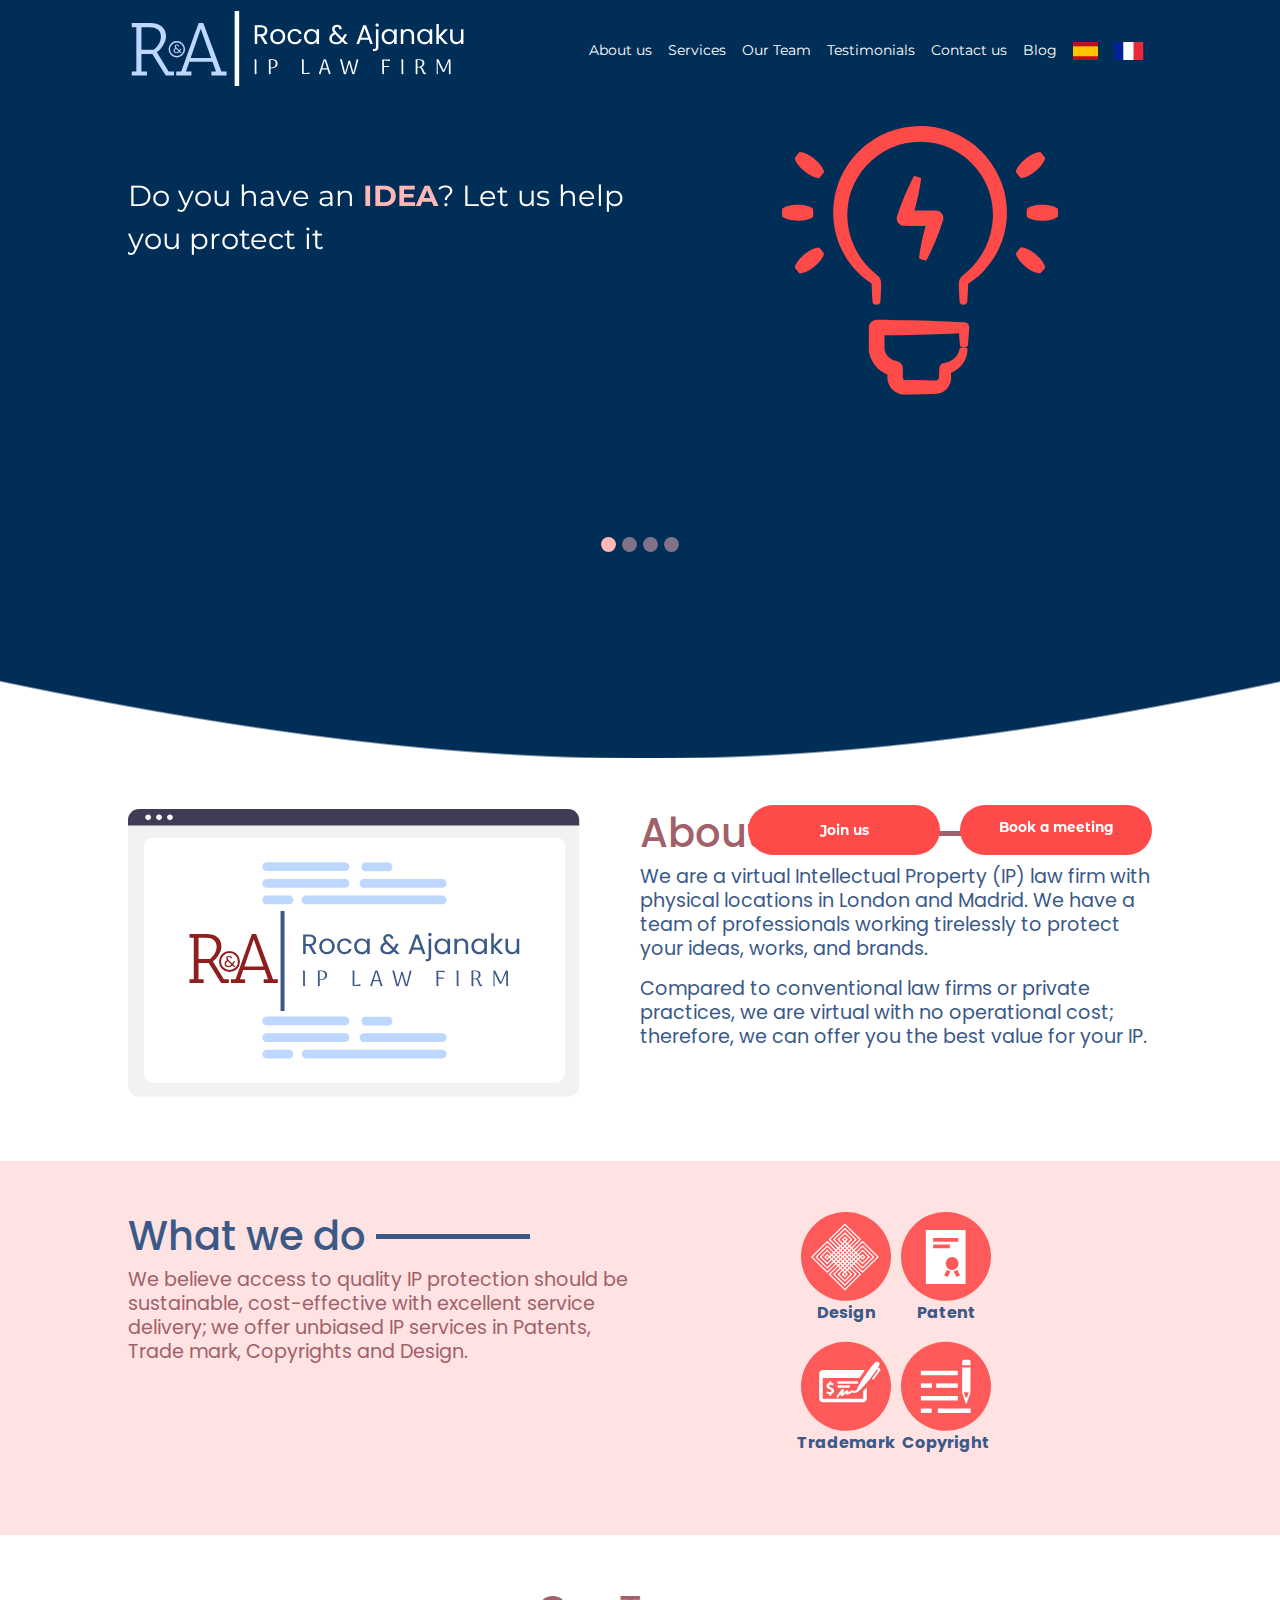
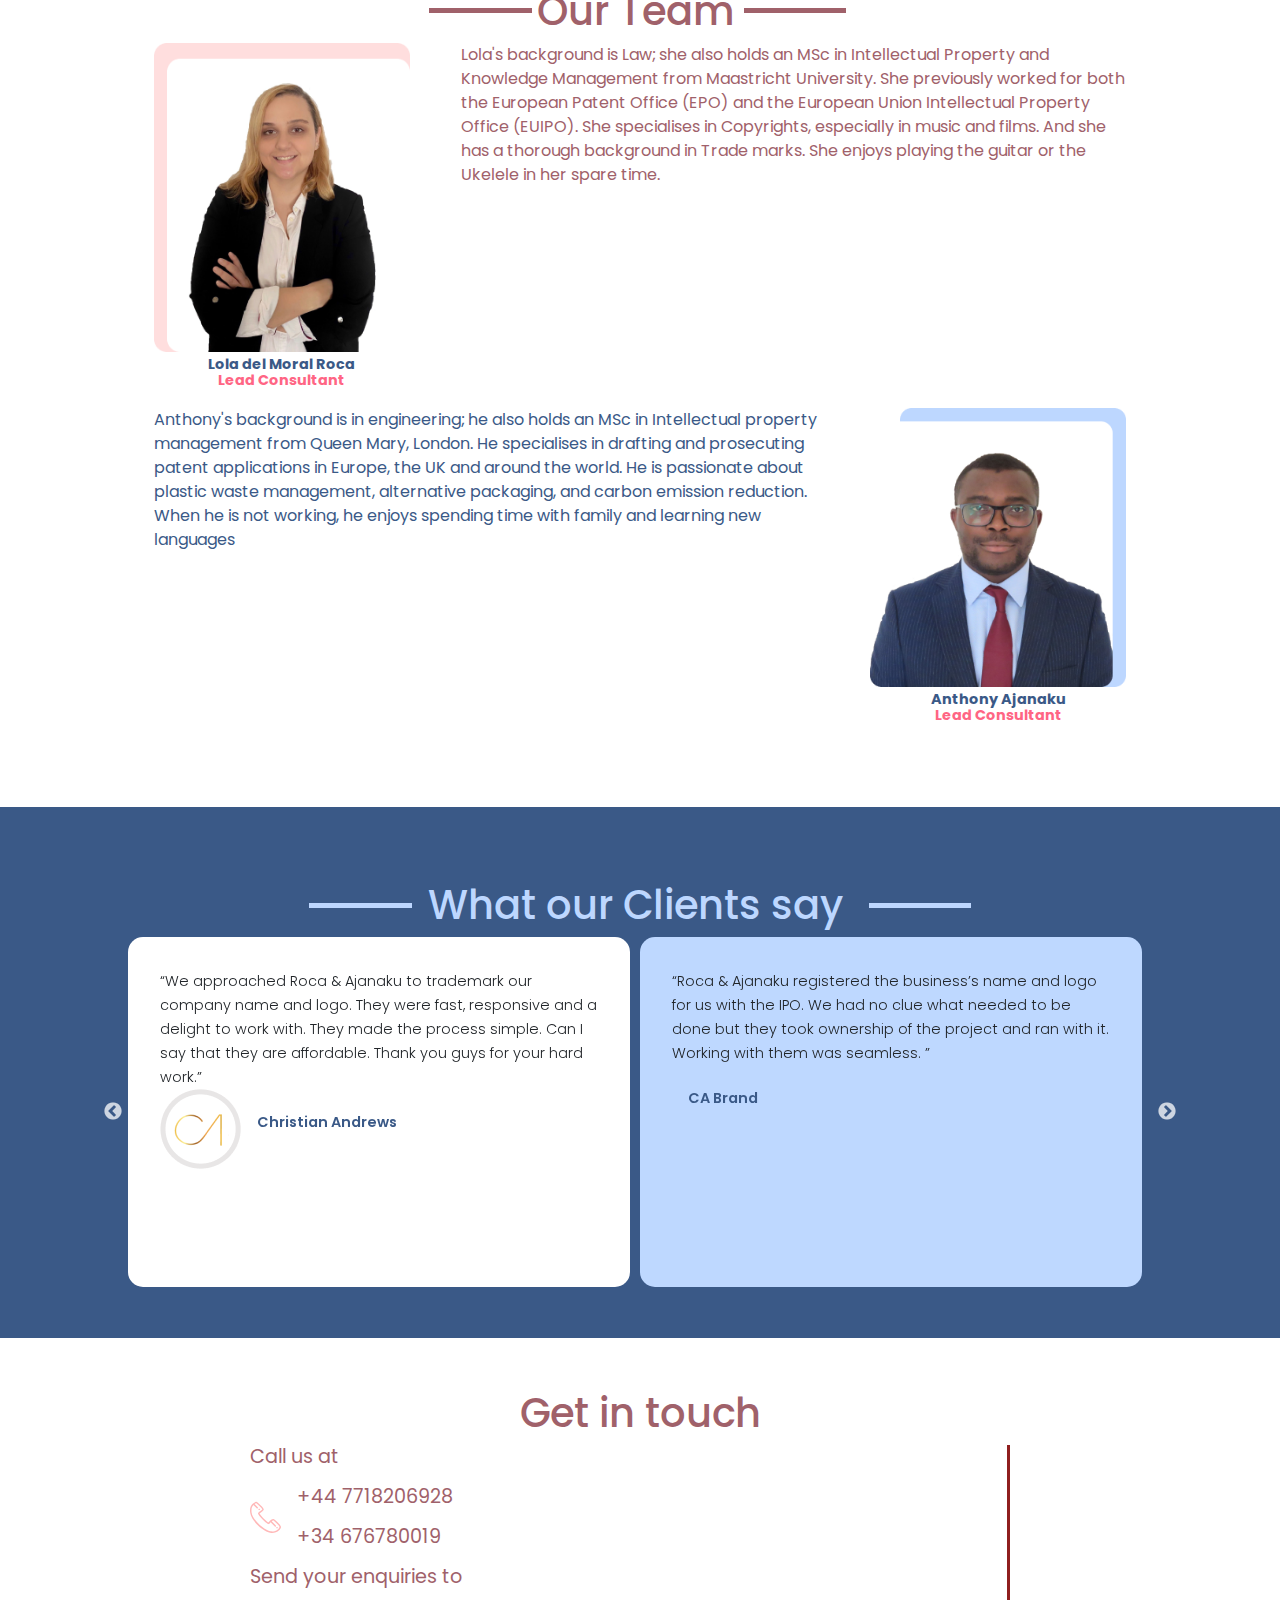
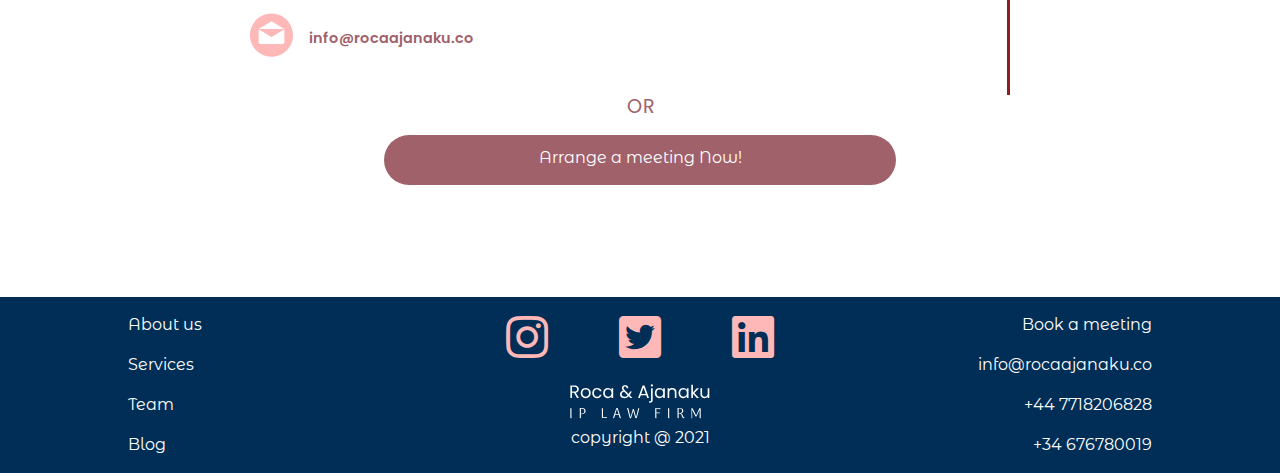
==== index.html @ 81d2f21d "mail buggs" ====
<!DOCTYPE html>
<html lang="en">
    <head>
        <meta charset="UTF-8">    
        <meta name="viewport" content="width=device-width, initial-scale=1.0">
        <meta name="theme-color" content="#000000" />
        <meta
        name="description"
        content="We are a virtual Intellectual Property (IP) law firm. We believe access to quality IP protection should be sustainable, cost-effective with excellent service delivery; we offer unbiased IP services in Patents, Trade mark, Copyrights and Design."
        />
        <!-- CSS FILES -->
        <link rel="stylesheet" href="bootstrap-4.5.2/css/bootstrap.css"/>
        <link rel="stylesheet" href="css/roca.css"/>   
        <link rel="shortcut icon" href="img/favicon.png" />
        <!-- SLICK SLIDER CSS -->
        <link rel="stylesheet" type="text/css" href="slick/slick.css"/>
        <link rel="stylesheet" type="text/css" href="slick/slick-theme.css"/>
        
        <!-- FONTAWESOME 6  -->
        <link rel="stylesheet" href="fontawesome-free-5.15.2-web/css/all.css"/>
        <!-- GOOGLE FONTS -->
        <link rel="preconnect" href="https://fonts.gstatic.com">
        <link href="https://fonts.googleapis.com/css2?family=Montserrat&display=swap" rel="stylesheet">
        <link href="https://fonts.googleapis.com/css2?family=Montserrat+Alternates:wght@300&display=swap" rel="stylesheet">
        <link href="https://fonts.googleapis.com/css2?family=Poppins&display=swap" rel="stylesheet">

        <!-- JS FILES -->
        <script src="js/jquery-3.1.1.js"></script>
        <script src="bootstrap-4.5.2/js/bootstrap.min.js"></script>
        <script type="text/javascript" src="js/roca.js"></script>
        <!-- SLICK SLIDER JS -->
        <script type="text/javascript" src="slick/slick.min.js"></script>
        <title>Roca & Ajanaku: IP Law firm</title>
    </head>
    <body>  
        <!-- main body     -->
        <!-- navbar -->
        <section>
            <nav class="navbar navbar-expand-lg navbar-light bg-roca">
                <a class="navbar-brand" href="#"><img src="./img/logo.svg" class="img-nav"/></a>
                
                <img class="navbar-toggler" src="./img/hamburger.png" data-toggle="collapse" data-target="#navbarNav" aria-controls="navbarNav" aria-expanded="false" aria-label="Toggle navigation"/>
                <div class="lang-mobile">
                    <a  href="index_espanyol.html"><img src="./img/spain.png" class="img-nav-mobile"/></a>
                    <a href="index_espanyol.html"><img src="./img/france.png" class="img-nav-mobile"/></a>
                </div>
                <div class="collapse navbar-collapse" id="navbarNav">
                  <ul class="navbar-nav">
                    <li class="nav-item active">
                      <a class="nav-link nav-color" href="#about-us">About us <span class="sr-only">(current)</span></a>
                    </li>
                    <li class="nav-item">
                      <a class="nav-link nav-color" href="#services">Services</a>
                    </li>
                    <li class="nav-item">
                      <a class="nav-link nav-color" href="#team">Our Team</a>
                    </li>
                    <li class="nav-item">
                        <a class="nav-link nav-color" href="#testimonials">Testimonials</a>
                    </li>
                    <li class="nav-item">
                        <a class="nav-link nav-color" href="#contact-us">Contact us</a>
                    </li>
                    <li class="nav-item">
                        <a class="nav-link nav-color" target="_blank" href="https://medium.com/@roca.ajanaku">Blog</a>
                    </li>
                    <li class="nav-item">
                        <div class="lang">
                            <a class="nav-link nav-color" href="index_espanyol.html"><img src="./img/spain.png"/></a>
                            <a class="nav-link nav-color" href="index_french.html"><img src="./img/france.png"/></a>
                        </div>
                    </li>
                  </ul>
                </div>
            </nav>
        </section>
        <!-- navbar ends -->
        <!-- carousal -->
        <section id="demo" class="carousel slide" data-ride="carousel">
            <div class="carousel-inner">
                <div class="carousel-item active">
                    <div class="mobile">
                        <div class="demo-img col-sm-12 col-xs-12">
                            <img src="./img/idea2.svg" alt="ideas-logo" class="img-fluid" >
                        </div>
                        <div class="demo-words col-sm-12 col-xs-12">
                            <p class="text-top pt-2">Do you have an <span style="color: #FFB8B8; font-weight: bolder;"> IDEA</span>? Let us help you protect it</p>
                        </div>
                    </div>
                    <div class="demo-inner">
                        <div class="demo-words">
                            <p class="text-top pt-5">Do you have an <span style="color: #FFB8B8; font-weight: bolder;"> IDEA</span>? Let us help you protect it</p>
                        </div>
                        <div class="demo-img ">
                            <img src="./img/idea2.svg" alt="ideas-logo" class="img-fluid pl-5" >
                        </div>
                    </div>
                </div>
                <div class="carousel-item">
                    <div class="mobile">
                        <div class="demo-img col-sm-12 col-xs-12">
                            <img src="./img/patents.svg" alt="patents-logo" class="img-fluid" >
                        </div>
                        <div class="demo-words col-sm-12 col-xs-12">
                            <p class="text-top">Do you want to protect your invention? Or do you want to check if your invention is <span style="color: #FFB8B8; font-weight: bolder;"> PATENTABLE</span> We can support you</p>
                        </div>
                    </div>
                    <div class="demo-inner desktop">
                        <div class="demo-words">
                            <p class="text-top pt-5">Do you want to protect your invention? Or do you want to check if your invention is  <span style="color: #FFB8B8; font-weight: bolder;"> PATENTABLE</span> We can support you</p>
                        </div>
                        <div class="demo-img ">
                            <img src="./img/patents.svg" alt="patents-logo" class="img-fluid" >
                        </div>
                    </div>
                </div>
                <div class="carousel-item">
                    <div class="mobile">
                        <div class="demo-img col-sm-12 col-xs-12">
                            <img src="./img/trademarks.svg" alt="trademarks-logo" class="img-fluid" >
                        </div>
                        <div class="demo-words col-sm-12 col-xs-12">
                            <p class="text-top ">Have you just created your business? Protect your <span style="color: #FFB8B8; font-weight: bolder;"> TRADEMARK</span> by registering it</p>
                        </div>
                    </div>
                    <div class="demo-inner desktop">
                       
                        <div class="demo-words">
                            <p class="text-top pt-5">Have you just created your business? Protect your <span style="color: #FFB8B8; font-weight: bolder;"> TRADEMARK</span> by registering it</p>
                        </div>
                        <div class="demo-img ">
                            <img src="./img/trademarks.svg" alt="trademarks-logo" class="img-fluid" >
                        </div>
                    </div>
                </div>
                <div class="carousel-item">
                    <div class="mobile">
                        <div class="demo-img col-sm-12 col-xs-12">
                            <img src="./img/designs.svg" alt="design-logo" class="img-fluid">
                        </div>
                        <div class="demo-words col-sm-12 col-xs-12">
                            <p class="text-top ">Are you involved in creating designs? As a creative, we can help protect your <span style="color: #FFB8B8; font-weight: bolder;"> DESIGNS</span> </p>
                        </div>
                    </div>
                    <div class="demo-inner desktop">
                        <div class="demo-words">
                            <p class="text-top pt-5">Are you involved in creating designs? As a creative, we can help protect your <span style="color: #FFB8B8; font-weight: bolder;"> DESIGNS</span></p>
                        </div>
                        <div class="demo-img ">
                            <img src="./img/designs.svg" alt="design-logo" class="img-fluid">
                        </div>
                    </div>
                </div>
            </div>

            <!-- Indicators -->
            <ul class="carousel-indicators">
              <li data-target="#demo" data-slide-to="0" class="active"></li>
              <li data-target="#demo" data-slide-to="1"></li>
              <li data-target="#demo" data-slide-to="2"></li>
              <li data-target="#demo" data-slide-to="3"></li>
            </ul>
        </section>
        <!-- meeting div -->
        <div id="fixed-bottom">
            <button type="button" class="btn call2action" id="join-us" data-toggle="modal" data-target="#joinUsModal">Join us</button>
            <a href="https://calendly.com/roca-ajanaku" target="_blank" class="btn call2action">Book a meeting</a>
        </div>
          <!-- carosal ends -->
          <!-- about us -->
          <section id="about-us">
            <div class="flexy">
                <div class="left">
                    <h3>About us </h3>
                    <img src="./img/about-us.svg" alt="about-logo" class="img-fluid img-bash">
                </div>
                <div class="right">
                    <h3>About us <div class="redy-line"></div></h3>
                    <p>We are a virtual Intellectual Property (IP) law firm with
                        physical locations in London and Madrid.  We have a team of professionals  working tirelessly to protect your ideas, works, and brands.</p>
                    <p>Compared to conventional law firms or private practices, we are virtual with no operational cost; therefore, we can offer you the best value for your IP.  </p>
                </div>
            </div>
          </section>
          <!-- about us ends -->
          <!-- what we do -->
          <section id="services">
            <div class="flexy"> 
                <div class="lefty">
                    <h3>What we do <div id="blue-line"></div></h3>
                    <p>We believe access to quality IP protection should be sustainable, cost-effective
                        with excellent service delivery; we offer unbiased IP services in Patents, Trade
                        mark, Copyrights and Design.</p>
                    
                </div>
                <div class="righty">
                    <div class="flex-container">
                        <div >
                            <img src="./img/design_small.svg" alt="we-do-logo" class="img-fluid img-service">
                            <p class="p-inner">Design</p>
                        </div>
                        <div>
                            <img src="./img/patents-small.svg" alt="we-do-logo" class="img-fluid img-service">
                            <p class="p-inner">Patent</p>
                        </div>
                        <div data-toggle="modal" data-target="#trademarkModal">
                            <img src="./img/trademarks-small.svg" alt="we-do-logo" class="img-fluid img-service">
                            <p class="p-inner">Trademark</p>
                        </div>  
                        <div data-toggle="modal" data-target="#copyrightModal">
                            <img src="./img/copyrights-small.svg" alt="we-do-logo" class="img-fluid img-service">
                            <p class="p-inner">Copyright</p>
                        </div> 
                    </div>
                </div>
            </div>
          </section>
         <!-- what we do ends -->
         <!-- team -->
         <section id="team">
             <!-- lola -->
             <h3><div class="red-line" class="mr-3"></div>Our Team <div class="red-line" class="ml-3"></div></h3>
            <div class="flexy">
                <div class="left-team-top">
                    <img src="./img/lola.png" alt="lola-logo" class="img-fluid desktop">
                    <img src="./img/lola_mobile.png" alt="lola-logo" class="img-fluid mobile">
                    <p class="name">Lola del Moral Roca</p>
                    <p class="post">Lead Consultant</p>
                </div>
                <div class="right-team-top">
                    <p>Lola's background is Law; she also holds an MSc in Intellectual Property and Knowledge Management from Maastricht University. She previously worked for both the European Patent Office (EPO) and the European Union Intellectual Property Office (EUIPO). She specialises in Copyrights,  especially in music and films. And she has a thorough background in Trade marks. She enjoys playing the guitar or the Ukelele in her spare time.</p>
                </div>
            </div>
            <!-- anthony -->
            <div class="flexy">
                <div class="left-team-bottom">
                    <img src="./img/anthony-mobile.png" alt="anthony-logo" class="img-fluid mobile">
                    <p class="name2 mobile2">Anthony Ajanaku</p>
                    <p class="post2 mobile2 ">Lead Consultant</p>
                    <p class="desktop">Anthony's background is in engineering; he also holds an MSc in Intellectual property management from Queen Mary, London. He specialises in drafting and prosecuting patent applications in Europe, the UK and around the world. He is passionate about plastic waste management, alternative packaging, and carbon emission reduction. When he is not working, he enjoys spending time with family and learning new languages</p>
                </div>
                <div class="right-team-bottom">
                    <img src="./img/anthony.png" alt="anthony-logo" class="img-fluid">            
                    <p class="name desktop2">Anthony Ajanaku</p>
                    <p class="post desktop2">Lead Consultant</p>
                    <p class="mobile">Anthony's background is in engineering; he also holds an MSc in Intellectual property management from Queen Mary, London. He specialises in drafting and prosecuting patent applications in Europe, the UK and around the world. He is passionate about plastic waste management, alternative packaging, and carbon emission reduction. When he is not working, he enjoys spending time with family and learning new languages</p>
                </div>
            </div>
          </section>
        <!-- team ends -->
        <!-- testimonials -->
        <section id="testimonials">
            <h3 class="mt-5"><div id="bluy-line" class="mr-3 bluy-line"></div>What our Clients say <div id="bluy-line" class="ml-3 bluy-line"></div></h3>
              <div class="your-class">
                <div>
                    <div class="col-sm-12 col-xs-12 white-card">
                        <q>We approached Roca & Ajanaku to trademark our company name and logo. They were fast, responsive and a delight to work with. They made the process simple. Can I say that they are affordable. Thank you guys for your hard work.</q>
                        <div class="justify">
                            <img src="./img/ca.png" alt="anthony-logo" class="img-testimony" > 
                            <p>Christian Andrews</p>
                        </div>
                    </div>
                </div>
                <div>
                    <div class="col-sm-12 col-xs-12 blue-card ">
                        <q>Roca & Ajanaku registered the business’s name and logo for us with the IPO. We had no clue what needed to be done but they took ownership of the project and ran with it. Working with them was seamless. </q>
                        <div class="justify">
                            <!-- <img src="./img/wastecoin.png" alt="anthony-logo" class="img-testimony" >  -->
                            <p>CA Brand</p>
                        </div>
                    </div>
                </div>
                <div>
                    <div class="col-sm-12 col-xs-12 blue-card ">
                        <q>Roca & Ajanaku were instrumental to the registration of our trademark and subsequent patenting of our technology. It was seamless and fast. Thank you </q>
                        <div class="justify">
                            <img src="./img/wastecoin.png" alt="anthony-logo" class="img-testimony" > 
                            <p>WasteCoin</p>
                        </div>
                    </div>
                </div>
                <div>
                    <div class="col-sm-12 col-xs-12 white-card">
                        <q>Roca & Ajanaku were absolutely fantastic - speedy, great at communication, always available to answer our questions and steer us. I would highly recommend them!</q>
                        <div class="justify">
                            <!-- <img src="./img/wp.png" alt="anthony-logo" class="img-testimony" >  -->
                            <p>Small Chops UK</p>
                        </div>
                    </div>
                </div>
                <div>
                    <div class="col-sm-12 col-xs-12 blue-card ">
                        <q>A big thanks to Roca & Ajanaku for their assistance during our trademark set up for “Win My Wedding”. 
                            Knowing nothing of what to do, this was new territory for us, the team gave us regular updates on the stage of our application, and provided further trademark assistance to us. Would certainly recommend Roca & Ajanaku</q>
                        <div class="justify">
                            <!-- <img src="./img/wmw.png" alt="anthony-logo" class="img-testimony" >  -->
                            <p>Remi & Tina Benson</p>
                        </div>
                    </div>
                </div>
                <div>
                    <div class="col-sm-12 col-xs-12 white-card ">
                        <q>FDA wanted to protect its precious name because of its uniqueness. Roca & Ajanaku helped to establish the best classes to protect and in what capacity. Their industry knowledge is second to non. Food Drive Africa are pleased to have found Roca & Ajanaku.</q>
                        <div class="justify">
                            <img src="./img/fda.png" alt="anthony-logo" class="img-testimony"> 
                            <p>Food Drive Africa</p>
                        </div>
                    </div>
                </div>
                <div>
                    <div class="col-sm-12 col-xs-12 white-card">
                        <q>Nos ayudaron con un problema que tuvimos con una marca que entraba en conflicto con la nuestra. Nos elaboraron un informe perfectamente pormenorizado con diversas vías para resolver esta situación. Son auténticos expertos en este campo, lo que provoca que te ofrezcan cientos de soluciones diferentes adaptadas a tus necesidades. </q>
                        <div class="justify">
                            <!-- <img src="./img/ca.png" alt="anthony-logo" class="img-testimony" >  -->
                            <p>Isidro DM, Yoofit</p>
                        </div>
                    </div>
                </div>
                <div>
                    <div class="col-sm-12 col-xs-12 blue-card ">
                        <q>Teníamos dudas sobre una idea que podía afectar a distintos derechos de autor. Tras mucho preguntar, me recomendaron trabajar con ellos y la verdad resolvieron nuestras dudas en un plazo de tiempo muy corto. Cuentan con procesos de gestión de trabajo muy avanzados lo que les permite dar un servicio rápido y completamente personalizado. La verdad, seguiremos trabajando con ellos.</q>
                        <div class="justify">
                            <!-- <img src="./img/wastecoin.png" alt="anthony-logo" class="img-testimony" >  -->
                            <p>Pablo L, MEEU</p>
                        </div>
                    </div>
                </div>
                <div>
                    <div class="col-sm-12 col-xs-12 white-card">
                        <q>He trabajado con Lola en varias ocasiones. Siempre ha sido un placer hacerlo. Hemos conseguido siempre muy buenos resultados. Tengo claro que en mis próximos casos relacionados con la Propiedad Intelectual volveré a recurrir a ellos.</q>
                        <div class="justify">
                            <!-- <img src="./img/wp.png" alt="anthony-logo" class="img-testimony" >  -->
                            <p>Isabel R, Abogada</p>
                        </div>
                    </div>
                </div>
                <div>
                    <div class="col-sm-12 col-xs-12 blue-card ">
                        <q>Grandes profesionales dispuestos a ayudarte en lo que necesites. Con su asesoramiento lograron resolver todas nuestras dudas. En todo momento hubo comunicación entre nosotros, un trato muy amable y correcto. Sin duda, recomiendo sus servicios a todo quien lo necesite. </q>
                        <div class="justify">
                            <!-- <img src="./img/wmw.png" alt="anthony-logo" class="img-testimony" >  -->
                            <p>Rina Graciela Cueva Cayetano</p>
                        </div>
                    </div>
                </div>
              </div>
        </section>
        <!-- testimonials ends -->
        <!-- contact us -->
        <section id="contact-us" class="mb-5">
            <h3>Get in touch </h3>
            <div class="flexy"> 
                <div class="lefty" >
                    <p>Call us at</p>
                    <div class="justify contact">
                        <img src="./img/phone.svg" alt="phone-logo"  class="img-fluid mb-3 mr-3" >
                        <div>
                            <p class="p-red">+44 7718206928 </p>
                            <p class="p-red">+34 676780019</p>
                        </div>
                    </div>
                    <p>Send your enquiries to </p>
                    <div class="justify contact">
                        <img src="./img/email.svg" alt="email-logo"  class="img-fluid">
                        <p class="p-red">info@rocaajanaku.co</p>
                    </div>
                </div>
                <div id="contact-line"></div>
                <div class="righty text-center" >
                    <p class="p-red">OR</p>
                    <a href="https://calendly.com/roca-ajanaku" target="_blank" class="btn call2meeting"><p id="book">Arrange a meeting Now!</p></a>
                </div>
            </div>

        </section>
        <!-- contact us -->
        <!-- footer -->
        <div class="footer-mobile">
            <div class="footer-one-mobile">
                <a href="#about-us"> <p class="mini">About us</p></a>
                <a href="#services"> <p class="mini">Services</p></a>
                <a href="#team"> <p class="mini">Team</p></a>
                <a href="https://medium.com/@roca.ajanaku" target="_blank"> <p class="mini">Blog</p></a>
             </div>

            <div class="social-media mb-3">
                <a target="_blank" href="https://www.instagram.com/p/CLsEEwuB7LT/?igshid=wxpd5hx1a7p0" class="mob-spacing"><i class="fab fa-instagram fa-3x"></i></a>
                <a target="_blank" href="https://twitter.com/RocaAjanaku" class="mob-spacing"><i class="fab fa-twitter-square fa-3x"></i></a>
                <a target="_blank" href="https://www.linkedin.com/company/roca-ajanaku"><i class="fab fa-linkedin fa-3x"></i></a>
            </div>
            <img src="img/logo-footer.svg" class="img-footer" />
            <p class="mini text-center">copyright @ 2021</p>
        </div>
        <section class="footer pt-3">
            <div id="footer-inner">
                <div class="footer-one-left">
                   <a href="#about-us"> <p class="mini">About us</p></a>
                   <a href="#services"> <p class="mini">Services</p></a>
                   <a href="#team"> <p class="mini">Team</p></a>
                   <a target="_blank" href="https://medium.com/@roca.ajanaku"> <p class="mini">Blog</p></a>
                </div>
                <div class="footer-one-center">
                    <div class="social-media mb-3">
                        <a target="_blank" href="https://www.instagram.com/p/CLsEEwuB7LT/?igshid=wxpd5hx1a7p0"><i class="fab fa-instagram fa-3x"></i></a>
                        <a target="_blank" href="https://twitter.com/RocaAjanaku"><i class="fab fa-twitter-square fa-3x"></i></a>
                        <a target="_blank" href="https://www.linkedin.com/company/roca-ajanaku"><i class="fab fa-linkedin fa-3x"></i></a>
                    </div>
                    <img src="img/logo-footer.svg" class="img-footer" />
                    <p class="mini text-center">copyright @ 2021</p>
                </div>
                <div class="footer-one">
                    <a target="_blank" href="https://calendly.com/roca-ajanaku"> <p class="mini">Book a meeting</p></a>
                    <p class="mini">info@rocaajanaku.co</p>
                    <p class="mini">+44 7718206828</p>
                    <p class="mini">+34 676780019</p>   
                </div>
            </div>
        </section>

<!-- Join Us Modal -->
<!-- Modal -->
<div class="modal fade" id="joinUsModal" tabindex="-1" aria-labelledby="exampleModalLabel" aria-hidden="true">
    <div class="modal-dialog">
      <div class="modal-content">
        <div class="modal-body">
            
          <div class="flexy">
              <div class="flexy-left">
                <img src="img/logo-modal.svg" class="img-fluid" />
                <p class="modal-p">We would be delighted to have you join us. Kindy fill the form and we shall get in touch</p>
                <img src="img/bg-modal.svg" class="img-fluid" />
              </div>
              <div class="flexy-right">
                <button type="button" class="close" data-dismiss="modal" aria-label="Close">
                    <span aria-hidden="true">&times;</span>
                  </button>
                  <h3 class="modal-h3" id="modal-h3">Join us</h3>
                  <img src="img/wait.png" class="img-fluid" />
                  <img src="img/email_image.svg" class="img-fluid" id="email-image"/>
                  <p class="modal-texty mt-2" id="modal-success">Hi there, you Resume has been delivered. We will get in touch with you as soon as possible. Thank you</p>
                  <p class="modal-texty mt-2" id="modal-error">Sorry, check if you did not miss any of fields on the form and try again!</p>
                  <Form id="fileinfo" enctype="multipart/form-data" method="post" name="fileinfo">
                      <input type="text" placeholder="Name" class="form-control mb-3" id="name"/>
                      <input type="text" placeholder="Email" class="form-control mb-3" id="email"/>
                      <input type="text" placeholder="Phone Number" class="form-control mb-3" id="phonenumber"/>
                      <input type="text" placeholder="Resume Link" class="form-control mb-3" id="resumelink"/>
                      <input type="submit" placeholder="Submit" class="form-control input-submit" id="send_submit"/>
                  </Form>
              </div>
          </div>
        </div>
      </div>
    </div>
  </div>
  <!-- TradeMark Modal -->
<!-- Modal -->
<div class="modal fade" id="trademarkModal" tabindex="-1" aria-labelledby="exampleModalLabel" aria-hidden="true">
    <div class="modal-dialog">
      <div class="modal-content">
        <button type="button" class="close modal-close" data-dismiss="modal" aria-label="Close">
            <span aria-hidden="true">&times;</span>
          </button>
        <div class="modal-body">
            
            <ul class="list-group">
                <li class="list-group-item">Registration in the EUIPO</li>
                <li class="list-group-item">Spanish and/or UK registration</li>
                <li class="list-group-item">National & International litigation</li>
                <li class="list-group-item">Legal Advice for new TM</li>
                <li class="list-group-item">TM defends</li>
                <li class="list-group-item">Opposition</li>
                <li class="list-group-item">Appeals</li>
                <li class="list-group-item">Cancellation</li>
                <li class="list-group-item">Geographical indication</li>
                <li class="list-group-item">Appellation of Origin and many more</li>
              </ul>
        </div>
      </div>
    </div>
  </div>
  <!-- CopyRights Modal -->
<!-- Modal -->
<div class="modal fade" id="copyrightModal" tabindex="-1" aria-labelledby="exampleModalLabel" aria-hidden="true">
    <div class="modal-dialog modal-dia">
      <div class="modal-content">
        <button type="button" class="close modal-close" data-dismiss="modal" aria-label="Close">
            <span aria-hidden="true">&times;</span>
          </button>
        <div class="modal-body">
            <ul class="list-group">
                <li class="list-group-item" >Registration of unpublished works</li>
                <li class="list-group-item">Advice on anti-plagiarism measures</li>
                <li class="list-group-item">Authors' representation</li>
                <li class="list-group-item">Management of licences and broadcasting rights</li>
                <li class="list-group-item">Protection of products derived from the protected work: translations, adaptations...</li>
                <li class="list-group-item">Drafting of contracts for the transfer of rights</li>
                <li class="list-group-item">Negotiating royalty payments</li>
                <li class="list-group-item">And many more</li>
              </ul>
        </div>
      </div>
    </div>
  </div>
    </body>
    <script>
        function myFunction(x) {
        if (x.matches) { // If media query matches
            $('.your-class').slick({
            infinite: true,
            slidesToShow: 1,
            slidesToScroll: 1,
            autoplay: true,
            autoplaySpeed: 5000,
        });
        } else {
            $('.your-class').slick({
            infinite: true,
            slidesToShow: 2,
            slidesToScroll: 2,
            autoplay: true,
            autoplaySpeed: 5000,
        });
        }
        }

        var x = window.matchMedia("(max-width: 800px)")
        myFunction(x) // Call listener function at run time
        x.addListener(myFunction) // Attach listener function on state change
        </script>
</html>
---- css/roca.css ----
body{
    margin:0;
}
.modal-body{
    background-color: #002E56;
    height:auto;
    padding:0;
}
.modal-dialog {
    max-width: 80%;
}
.flexy {
    display: flex;
    width:auto;
    flex-wrap:wrap;
    width:100%;
    justify-content: center;
}
.modal-h3{
    color:#E6E6E6;
    font-weight: bolder;
    font-family: 'Poppins';
}
#modal-error{
    color:#FF4A4A;
    font-family: "Poppins";
    display: none;
}
#modal-success{
    color:#fff;
    font-family: "Poppins";
    display: none;
}
#email-image{
    display: none;
}
.modal-p{
    text-align: center;
    color:#3A5987;
    font-size: 0.85rem;
    font-family: 'Poppins';
}
.flexy-left {
width: 50%;
/* height:200px; */
padding:5%;
background-color: #fff;
}
input {
    font-family: 'Poppins';
}
.custom-file-upload {
    border: 1px solid #ccc;
    display: inline-block;
    padding: 6px 12px;
    cursor: pointer;
}
input[type="file"] {
    color:#fff;
    font-size: 0.9rem;
}
.input-label{
    color:#fff;
    text-align: left;
    font-family: 'Poppins';
}
.input-submit{
    background-color: #FF4A4A;
    border:0;
    color:#fff;
    font-family: 'Poppins';
}
.flexy-right {
width: 50%;
text-align: center;
padding:5%;
height:200px;
}
#fixed-bottom{
    position: fixed;
    bottom: 5vh;
    right: 10%;
    justify-content: flex-end;
    width:100%;
    display: flex;
}
#wait_gif{
    border-radius: 50%;
    display: none;
}
.call2action{
     
    width: 15%;
    height: 50px;
    background: #FF4A4A;
    text-align: center;
    font-family: 'Montserrat Alternates';
    color:#ffffff!important;
    font-weight: 700;
    z-index: 4000;
    margin-left: 20px;
    border-radius: 25px;
    font-size: 0.85rem;
    line-height: 30px;
    
}
.bg-roca{
    background-color: #002e56!important;
    /* background-color: #BDD7FF50!important; */
    padding:0 10%;
    width: 100%;
}
.img-nav{
    width: 150%;
    height: auto;
}
.nav-link{
    font-size: 0.85rem!important;
}
#navbarNav{
    justify-content: flex-end!important;
    font-family: 'Montserrat';
}
.nav-color {
    color: #ffffff!important;
}
.footer {
    width: 100%;
    background-color: #002E56;
    color: white;
    padding-left: 10%;
    padding-right: 10%;
    position: absolute;
}
.footer-mobile {
    display: none;
}
#footer-inner{
    /* width:90%; */
    display: flex;
    justify-content: space-between;
}

.social-media{
    display: flex;
    justify-content: space-around;
}
.footer-one, .footer-one-left, .footer-one-center{
    width:33%;
}
.footer-one{
    text-align: right;
}
.footer-one-center{
    text-align: center;
}
.footer-one > a, .footer-one > p{
    font-family: 'Montserrat Alternates';
    color:#ffffff!important;
}
.lang{
    display: flex;
}
.lang-mobile{
    display: none;
}
.img-nav-mobile{
    display: flex;
}
.mini {
    font-family: 'Montserrat Alternates';
    color:#ffffff!important;
}
/* .carousel-inner img {
    width: 100%;
    height: 100%;
} */
#demo{
    background: url('../img/bg-carosal.png');
    height:658px;
    background-repeat: no-repeat;
    background-position: center;
    padding-left:10%;
    padding-top:2%;
    padding-right:10%;
    padding-bottom:15%;
}
.demo-words{
    width:50%;
}
.carousel-indicators {
    bottom: 20vh!important;
}
#book{
    width:70%;
    line-height: 2rem;
    font-family: 'Montserrat Alternates';
    color:#ffffff!important;
}
#calendar{
    width:20%;
}

.call2meeting{
    width: 100%;
    height: 50px;
    background: #A0616A;
    border-radius: 25px;
    justify-content: center;
    display: flex;
}
.call2action:hover{
    background: #BDD7FF;
}
.carousel-indicators > li{
    width: 15px!important;
    height: 15px!important;
    border-radius: 50%!important;
    background-color: #FFB8B8;
}
.carousel-indicators > li:active{
    background-color: #FF4A4A;
}
.demo-inner{
    display: flex;  
}
.carousel-inner{
    width:100%;
}
.demo-img{
    width: 50%;
    margin: auto;
    text-align: center;
    padding-bottom:2rem;
}
.text-top{
    font-size:1.8rem;
    color:#ffffff;
    font-family: 'Montserrat';
}
.text-main{
    font-size:4.5rem;
    color:#FFB8B8;
    font-family: 'Poppins';
    font-weight: bolder;
}
.mobile, .mobile2{
    display: none;
}

/* .carousel-item>.desktop{
    display: flex;
} */
.desktop2{
    display: block;
}
.flexy{
    display: flex;
    justify-content: space-around;
}
#about-us, #services, #team, #contact-us{
    padding:4% 10% 5% 10%;
}
#services{
    background-color: rgba(255, 74, 74, 0.16);
}
#testimonials{
    background-color: #3A5987;
    padding: 2% 10% 4% 10%;
}
.p-red{
    font-family: Poppins;
    font-size: 1.2rem;
    line-height: 1.5rem;
    color: #A0616A!important;
}
.right, .left, .lefty, .righty{
    width:50%;
}
.right-team-top, .left-team-bottom{
    width:65%;
}
.left-team-top, .right-team-bottom{
    width:25%;
}
.name{
    font-family: Poppins;
    font-weight: bold;
    font-size: 0.9rem;
    line-height: 1.5rem;
    text-align: center;
    color: #3A5987;
}
.post{
    font-family: Poppins;
    font-weight: bold;
    font-size: 0.9rem;
    line-height: 1.5rem;
    text-align: center;
    color: #FF6584;
    margin-top:-1.5rem;
}
.right-team-top > p{
    font-family: Poppins;
    font-size: 1rem;
    line-height: 1.5rem;
    color: #A0616A;
}
.left-team-bottom > p{
    font-family: Poppins;
    font-size: 1rem;
    line-height: 1.5rem;
    color: #3A5987;
}
.right > p{
    font-family: Poppins;
    font-size: 1.2rem;
    line-height: 1.5rem;
    color: #3A5987;
}
.right > h3{
    font-family: Poppins;
    font-size: 2.5rem;
    color: #A0616A;
}
#team > h3, #contact-us >h3{
    font-family: Poppins;
    font-size: 2.5rem;
    color: #A0616A;
    text-align: center;
}
.lefty > p{
    font-family: Poppins;
    font-size: 1.2rem;
    line-height: 1.5rem;
    color: #A0616A;
}
#testimonials >h3{
    font-family: Poppins;
    font-size: 2.5rem;
    color: #BDD7FF;
    text-align: center;
}
.lefty > h3{
    font-family: Poppins;
    font-size: 2.5rem;
    color: #3A5987;
}
.left > h3{
    display: none;
}
.redy-line{
    width: 30%;
    height: 5px;
    margin-right:0.3rem;
    display: inline-block;
    margin-bottom:0.7rem;
    background-color: #A0616A;
}
.red-line{
    width: 10%;
    height: 5px;
    margin-right:0.3rem;
    display: inline-block;
    margin-bottom:0.7rem;
    background-color: #A0616A;
}
#blue-line{
    width: 30%;
    height: 5px;
    display: inline-block;
    margin-bottom:0.7rem;
    background-color: #3A5987;
}
.bluy-line{
    width: 10%;
    height: 5px;
    display: inline-block;
    margin-bottom:0.7rem;
    background-color: #BDD7FF;
}
.img-service{
    display: block;
    margin-left: auto;
    margin-right: auto;
    width: 90%;
}
.fab{
    color: #FFB8B8; 
}
.img-testimony {
    max-width: 70%;
    height: auto;
}
.right-team-bottom >img{
    display: block;
}
.left-team-bottom >img{
    display: none;
}
#contact-line{
    width: 3px; 
    height: 250px; 
    background-color: #8F1F1F; 
    margin-right:20px;
}
.flex-container {
    display: flex;
    width:auto;
    flex-wrap:wrap;
    width:50%;
    margin-left: 25%;
    justify-content: center;
  }
  
  .flex-container > div {
    text-align: center;
  }
.p-inner{
    color: #3A5987;
    font-size: 1rem;
    font-family: 'Poppins';
    font-weight: bold;
}
.modal-close{
    text-align: right;
    margin-right: 10px;
}
.list-group-item{
    font-family: 'Poppins';
    /* font-weight: bold; */
    color: #3A5987;
}
@media only screen and (max-width: 800px) {
    .flexy-left {
        display: none;
    }
    .flexy-right {
        width: 100%;
    }
    .modal-content {
        height:70vh;
    }
    .modal-dialog {
        max-width: 100%;
    }
    .flex-container {
        display: flex;
        width:auto;
        width:70%;
        margin-left: 15%;
        justify-content: center;
      }
      
      .flex-container > div {
        text-align: center;
      }
    .p-inner{
        color: #3A5987;
        font-size: 1rem;
        font-family: 'Poppins';
        font-weight: bold;
    }
    .demo-words {
        width: 100%;
        text-align: center;
    }
    .right > h3{
        display: none;
    }
    .img-service{
        margin-left:0;
    }
    #blue-line{
        display: none;
    }
    .lefty > h3{
        font-size: 1.8rem;
        color: #3A5987;
        text-align: center;
    }
    .left > h3{
        font-family: Poppins;
        font-size: 30px;
        color: #A0616A;
        display: block;
        text-align: center;
    }
    
    #services{
        padding-bottom:4rem;
    }
    .carousel-indicators {
        bottom: 1vh!important;
    }
    #demo {
        height: 65vh;
    }
    .right > p, .lefty > p, .right-team-top > p, .left-team-bottom > p,.lefty > div > p{
        font-size: 16px;
        line-height: 24px;
        margin-top:0.7rem;
    }
   
    .right, .left, .righty, .lefty, .left-team-top, .right-team-top, .left-team-bottom, .right-team-bottom{
        width:100%;
    }
    .flexy{
        display: block;
        text-align:center;
    }
    #fixed-bottom{
        right: 0;
        bottom:0;
        justify-content: space-between;
        width:100%;
        display: flex;
        /* padding-right: 7%;
        padding-left: 7%; */
    }
    #join-us{
        display: none;
    }
    .call2action{
     
        width: 100%;
        height: 50px;
        background: #FF4A4A;
        text-align: center;
        font-family: 'Poppins';
        color:#ffffff!important;
        font-weight: 700;
        z-index: 4000;
        margin-left: 0;
        border-radius: 0;
        font-size: 0.85rem;
        line-height: 30px;
        
    }
    .call2meeting{
        width: 100%;
        height: 50px;
        background: #A0616A;
        border-radius: 25px;
        justify-content: center;
        display: flex;
    }
    .mtt{margin-top:4rem;}
    #book{
        width:70%;
        font-size: 0.75rem;
        line-height: 2rem;
        font-family: 'Poppins';
        color:#ffffff!important;
    }
    .demo-img {
        width: 20%;
        margin: auto;
        padding-bottom: 2rem;
    }
    .text-top{
        font-size:1rem;
        margin: 0;
    }
    .text-main{
        font-size:2.5rem;
        margin: 0;
    }
    .mobile, .mobile2{
        display: block;
        margin: auto;
    }
.demo-inner, .desktop2{
        display: none;
    }
    .img-nav{
        max-width: 80%;
        height: auto;
    }
    .navbar-brand{
        width:70%!important;
    }
    .img-nav-mobile{
        max-width: 80%;
        height: auto;
    }
    .lang{
        display: none;
    }
    .lang-mobile{
        width:100%;
        display: flex;
        justify-content: flex-end;
        margin-bottom:0.7rem;
    }
    .footer {
        display: none;
    }
    .footer-mobile {
        position: relative;
        left: 0;
        bottom: 0;
        display: block;
        width: 100%;
        background-color: #002E56;
        color: white;
        text-align: center;
        padding-top:2rem;
        padding-bottom: 2rem;
    }
    .social-media{
        display: block;
    }
    .mob-spacing{
        margin-right: 1rem;
    }
    .left-team-bottom > .name2{
        font-family: Poppins;
        font-weight: bold;
        font-size: 0.9rem;
    line-height: 1.5rem;
        text-align: center;
        color: #3A5987;
    }
    .left-team-bottom> .post2{
        font-family: Poppins;
        font-weight: bold;
        font-size: 0.9rem;
    line-height: 1.5rem;
        text-align: center;
        color: #FF6584;
        margin-top:-0.5rem;
    }
    .right-team-bottom >img, .left-team-bottom >.desktop,.right-team-bottom > .desktop2, .left-team-top > .desktop{
        display: none;
    }
    .left-team-bottom >img{
        display: block;
    }
    .right-team-bottom >.mobile{
        color: #3A5987;
        font-size: 16px;
        line-height: 24px;
        margin-top:0.7rem;
        font-family: 'Poppins';
    }
    .red-line, .redy-line{
        display: none;
    }
    .bluy-line{
        display: none;
    }
    #testimonials >h3{
        font-family: Poppins;
        font-size: 1.6rem;
    }
    /* #team > h3{
        font-family: Poppins;
        font-size: 30px;
        color: #A0616A;
    } */
    #team > h3, #contact-us > h3{
        font-family: Poppins;
        font-size: 1.8rem;
        color: #A0616A;
    }
}



/* testimonial slide css */

.your-class > div{
    width: 100%;
}
.blue-card{
    width: 98%;
    border-radius: 15px;
    background: #BED8FF;
    padding: 2rem;
    height:350px;
    /* overflow-y: auto; */

}
.white-card{
    width: 98%;
    border-radius: 15px;
    background: #ffffFF;
    padding: 2rem;
    height:350px;
    /* overflow-y: auto; */

}
.justify >p{
    font-family: Poppins;
    font-style: normal;
    font-weight: 600;
    font-size: 0.9rem;
    line-height: 1.2rem;
    color: #3A5987;
    margin-top:1.5rem;
    margin-left:1rem;
}
q{
    font-family:'Poppins';
    font-weight: 300;
    font-size: 0.9rem;
    line-height: 1.2rem;
}
.justify{
    display: flex;
    justify-content: flex-start;
}

.mySlides {display: none;}
img {vertical-align: middle;}

/* Slideshow container */
.slideshow-container {
  max-width: 1000px;
  position: relative;
  margin: auto;
}




/* The dots/bullets/indicators */
.dot {
  height: 15px;
  width: 15px;
  margin: 0 2px;
  background-color: transparent;
  border-radius: 50%;
  display: inline-block;
  transition: background-color 0.6s ease;
}

/* .active {
  background-color: #717171;
} */

/* Fading animation */
.fade {
  -webkit-animation-name: fade;
  -webkit-animation-duration: 9.5s;
  animation-name: fade;
  animation-duration: 9.5s;
}

@-webkit-keyframes fade {
  from {opacity: .4} 
  to {opacity: 1}
}

@keyframes fade {
  from {opacity: .4} 
  to {opacity: 1}
}

/* On smaller screens, decrease text size */
@media only screen and (max-width: 820px) {
    q{
        font-family:'Poppins';
        font-weight: 300;
        font-size: 14px;
        line-height: 20px;
    }
    
    .white-card{
        padding: 1rem;
        width:100%;
    }
    .blue-card{
        padding: 1rem;
        width:100%;
    
    }
    .justify{
        padding:10%;
    }
    .contact{
        padding:0;
    }
    .p-red{
        font-size: 16px;
        line-height: 24px;
        margin-top: 0.7rem;
    }
    #contact-line{
        display: none;
    }
    
    .footer-one {
        text-align: center;
    }
    .footer-one-mobile{
        text-align: center;
        width: 100%;
    }
}
/* @media only screen and (min-width: 420px)and (max-width: 800px) {
    #demo {
        height: 480px;
    }
    .img-fluid {
        max-width: 50%;
        height: auto;
    }
} */
@media only screen and (min-width: 801px)and (max-width: 1024px) {
    .img-nav {
        width: 100%;
        height: auto;
    }
    .navbar-expand-lg .navbar-nav .nav-link {
        padding-right: 0.5rem;
        padding-left: 0!important;
    }
    /* #demo {
        height: 70vh!important;
    } */
    .carousel-indicators {
        bottom: 0!important;
    }
    .right, .left, .lefty, .righty {
        width: 45%;
        
    }
    .img-bash {
        margin-top:7vh;
    }
    .text-main {
        font-size: 3rem;
    }
    .text-top {
        font-size: 1.6rem;
    }
    #book {
        font-size: 0.8rem;
    }
}
@media only screen and (min-width: 1025px)and (max-width: 1085px) {
    #demo {
        height: 70vh!important;
    }
    .carousel-indicators {
        bottom: 0!important;
    }
    .navbar-expand-lg .navbar-nav .nav-link {
        padding-right: 0.5rem;
        padding-left: 0!important;
    }
    .img-nav {
        width: 90%;
        height: auto;
    }
    .right, .left, .lefty, .righty {
        width: 45%;
    }
    .img-bash {
        margin-top:7vh;
    }
    .text-main {
        font-size: 3rem;
    }
    .text-top {
        font-size: 1.6rem;
    }
}
@media only screen and (max-width: 420px) {
    .demo-img {
        width: 100%;
        margin: auto;
        padding-bottom: 2rem;
    }
    #demo {
        height: 80vh;
        /* margin-top: -3vh; */
    }
    .text-top {
        font-size: 1rem;
        margin: 0;
        margin-top: -3vh;
    }
}
@media only screen and (min-width: 710px)and (max-width: 830px) {
    #demo {
        background: url(../img/bg-carosal.png);
        height: 350px;
        background-repeat: no-repeat;
        background-position: center;
        padding-left: 10%;
        padding-top: 2%;
        padding-right: 10%;
        padding-bottom: 15%;
    }
    .flex-container {
        display: flex;
        width: auto;
        flex-wrap: wrap;
        width: 70%;
        margin-left: 15%;
        justify-content: center;
    }
}
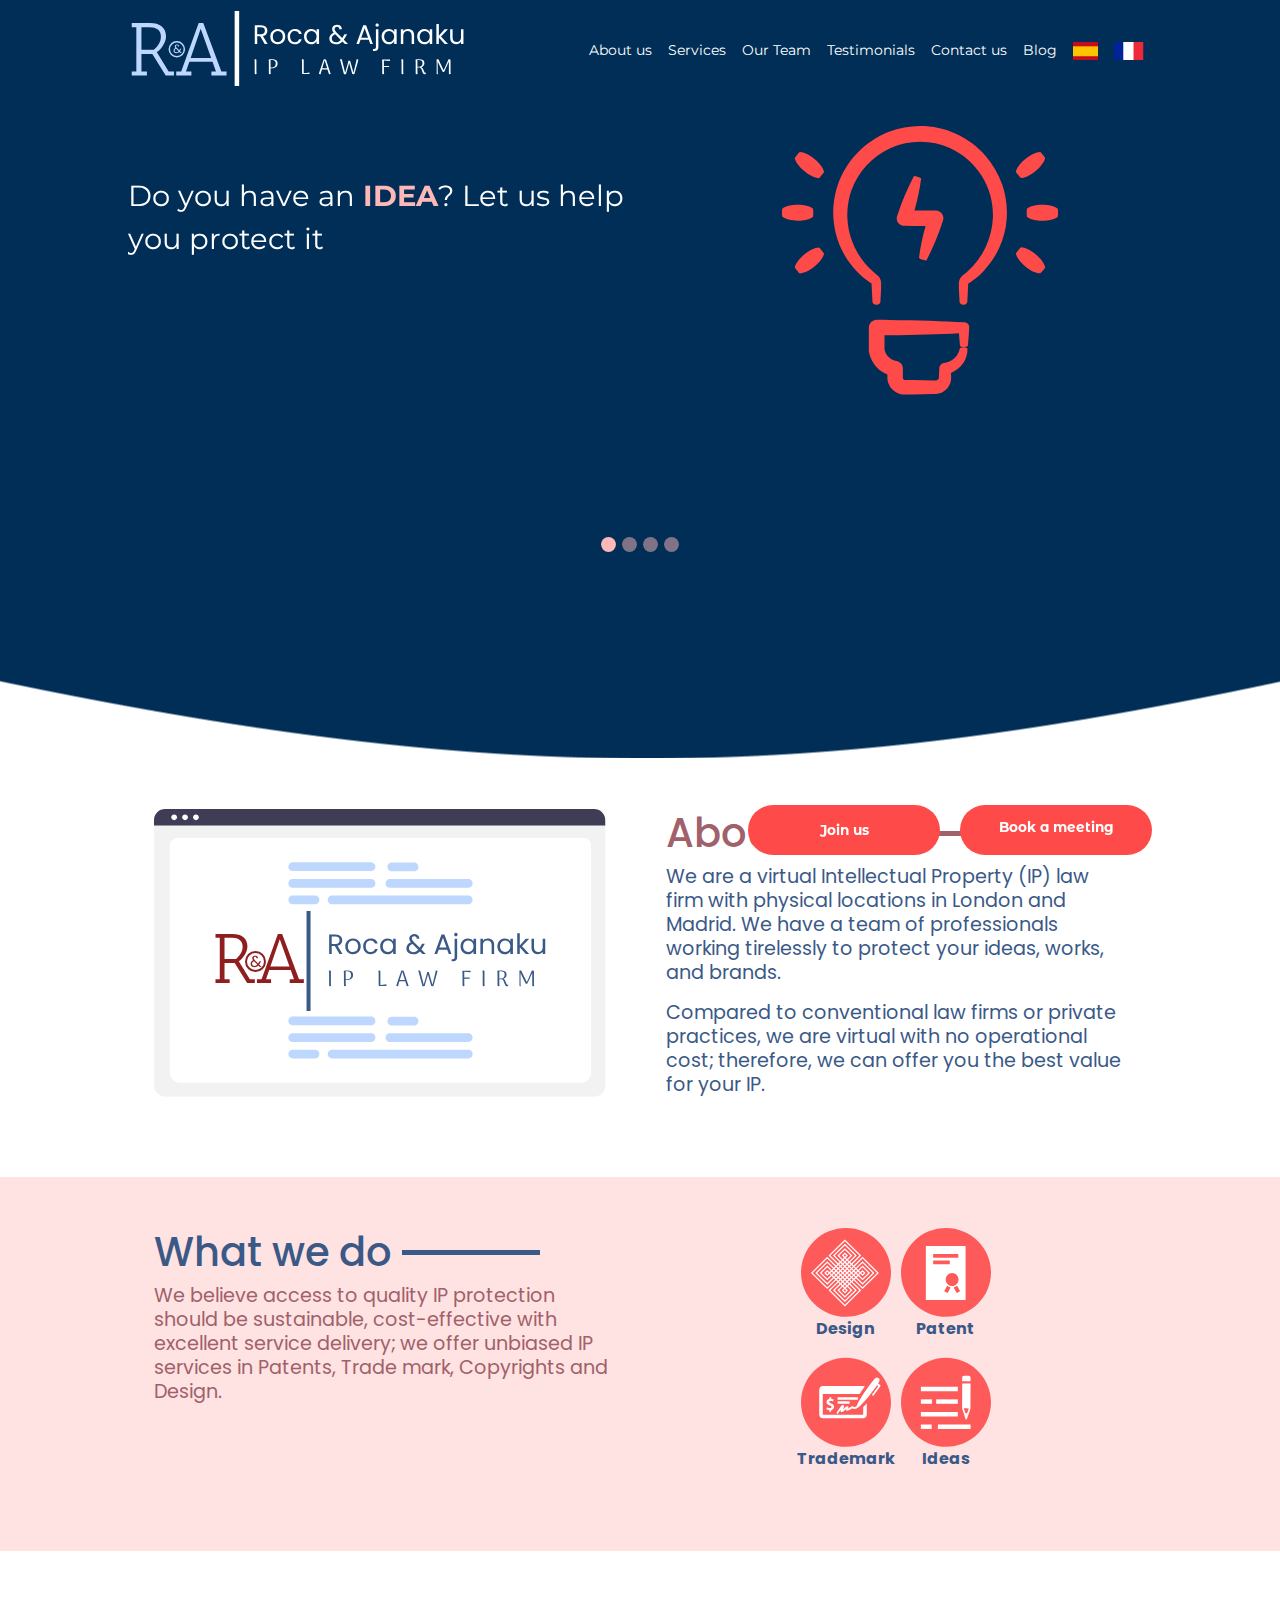
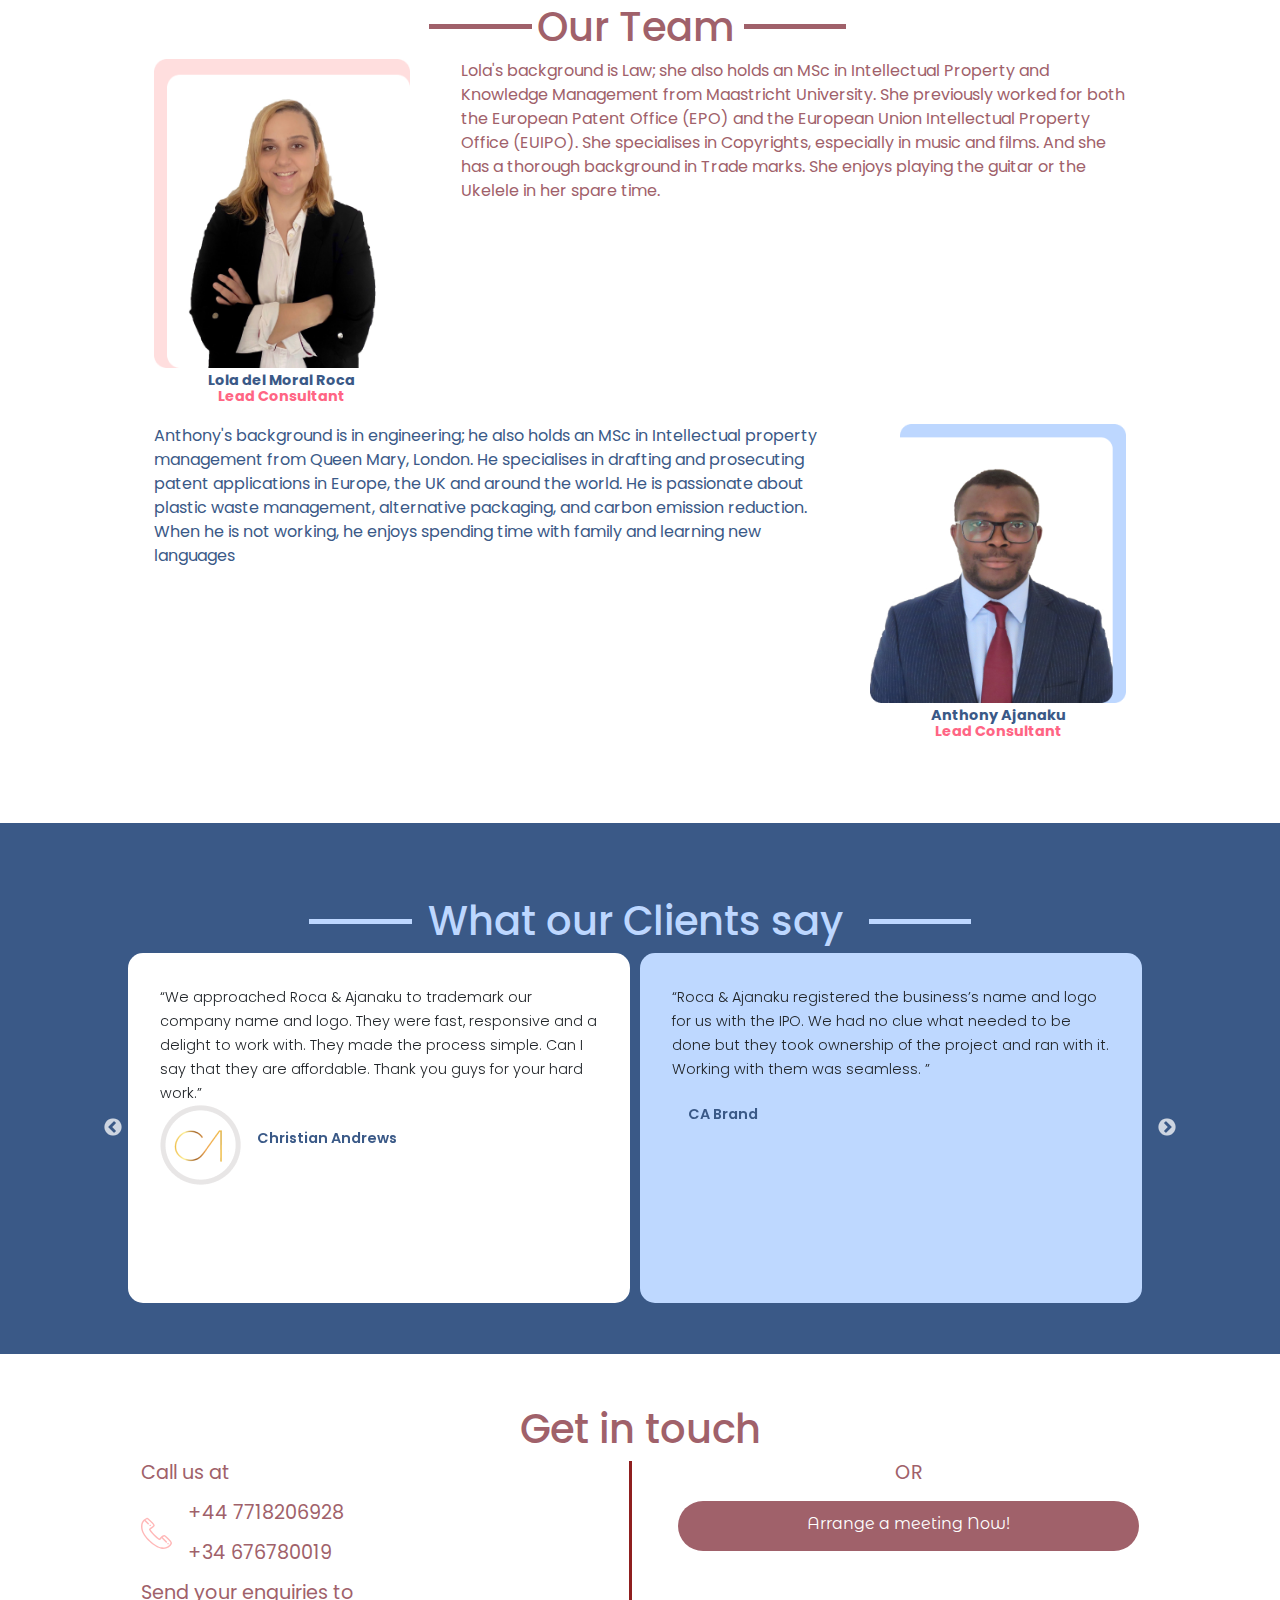
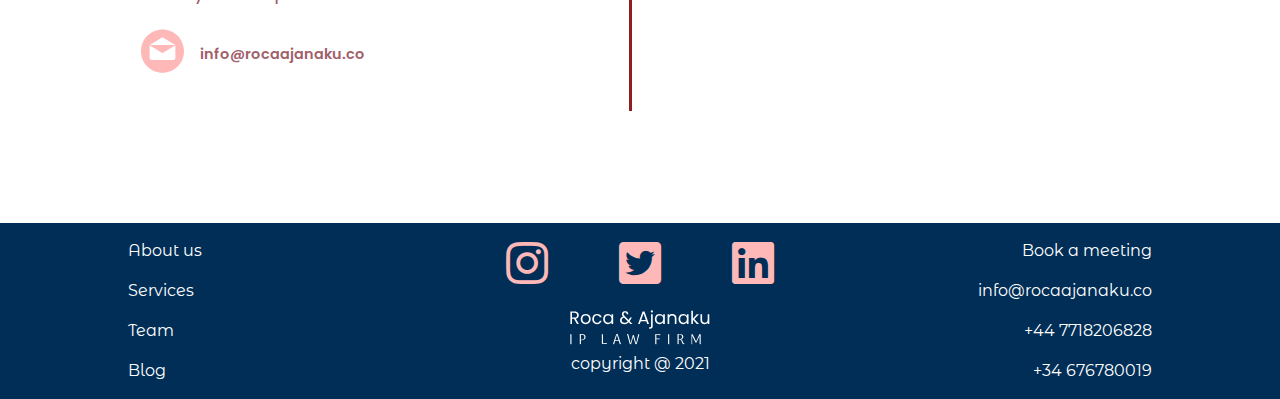
==== commit 616f135d: "final bugs fixed" ====
--- a/index.html
+++ b/index.html
@@ -209,7 +209,7 @@
                         </div>  
                         <div data-toggle="modal" data-target="#copyrightModal">
                             <img src="./img/copyrights-small.svg" alt="we-do-logo" class="img-fluid img-service">
-                            <p class="p-inner">Copyright</p>
+                            <p class="p-inner">Ideas</p>
                         </div> 
                     </div>
                 </div>
@@ -380,6 +380,7 @@
                 <a href="#about-us"> <p class="mini">About us</p></a>
                 <a href="#services"> <p class="mini">Services</p></a>
                 <a href="#team"> <p class="mini">Team</p></a>
+                <a data-toggle="modal" data-target="#joinUsModal"><p class="mini">Join Us</p></a>
                 <a href="https://medium.com/@roca.ajanaku" target="_blank"> <p class="mini">Blog</p></a>
              </div>
 
@@ -427,7 +428,7 @@
           <div class="flexy">
               <div class="flexy-left">
                 <img src="img/logo-modal.svg" class="img-fluid" />
-                <p class="modal-p">We would be delighted to have you join us. Kindy fill the form and we shall get in touch</p>
+                <p class="modal-p">We would be delighted to have you join us. Kindy  forward your CV/Resume to <b>info@rocaajanaku.co</b> <br>OR <br> fill the form and we shall get in touch</p>
                 <img src="img/bg-modal.svg" class="img-fluid" />
               </div>
               <div class="flexy-right">
@@ -435,7 +436,7 @@
                     <span aria-hidden="true">&times;</span>
                   </button>
                   <h3 class="modal-h3" id="modal-h3">Join us</h3>
-                  <img src="img/wait.png" class="img-fluid" />
+                  <img src="img/wait.png" class="img-fluid" id="wait_gif"/>
                   <img src="img/email_image.svg" class="img-fluid" id="email-image"/>
                   <p class="modal-texty mt-2" id="modal-success">Hi there, you Resume has been delivered. We will get in touch with you as soon as possible. Thank you</p>
                   <p class="modal-texty mt-2" id="modal-error">Sorry, check if you did not miss any of fields on the form and try again!</p>
--- a/css/roca.css
+++ b/css/roca.css
@@ -85,8 +85,8 @@
     display: flex;
 }
 #wait_gif{
-    border-radius: 50%;
     display: none;
+    margin:auto;
 }
 .call2action{
      
@@ -275,7 +275,7 @@
     color: #A0616A!important;
 }
 .right, .left, .lefty, .righty{
-    width:50%;
+    width:45%;
 }
 .right-team-top, .left-team-bottom{
     width:65%;
@@ -421,6 +421,11 @@
     font-size: 1rem;
     font-family: 'Poppins';
     font-weight: bold;
+}
+.img-service:hover{
+    background-color: #3A5987;
+    cursor: pointer;
+    border-radius: 50%;
 }
 .modal-close{
     text-align: right;
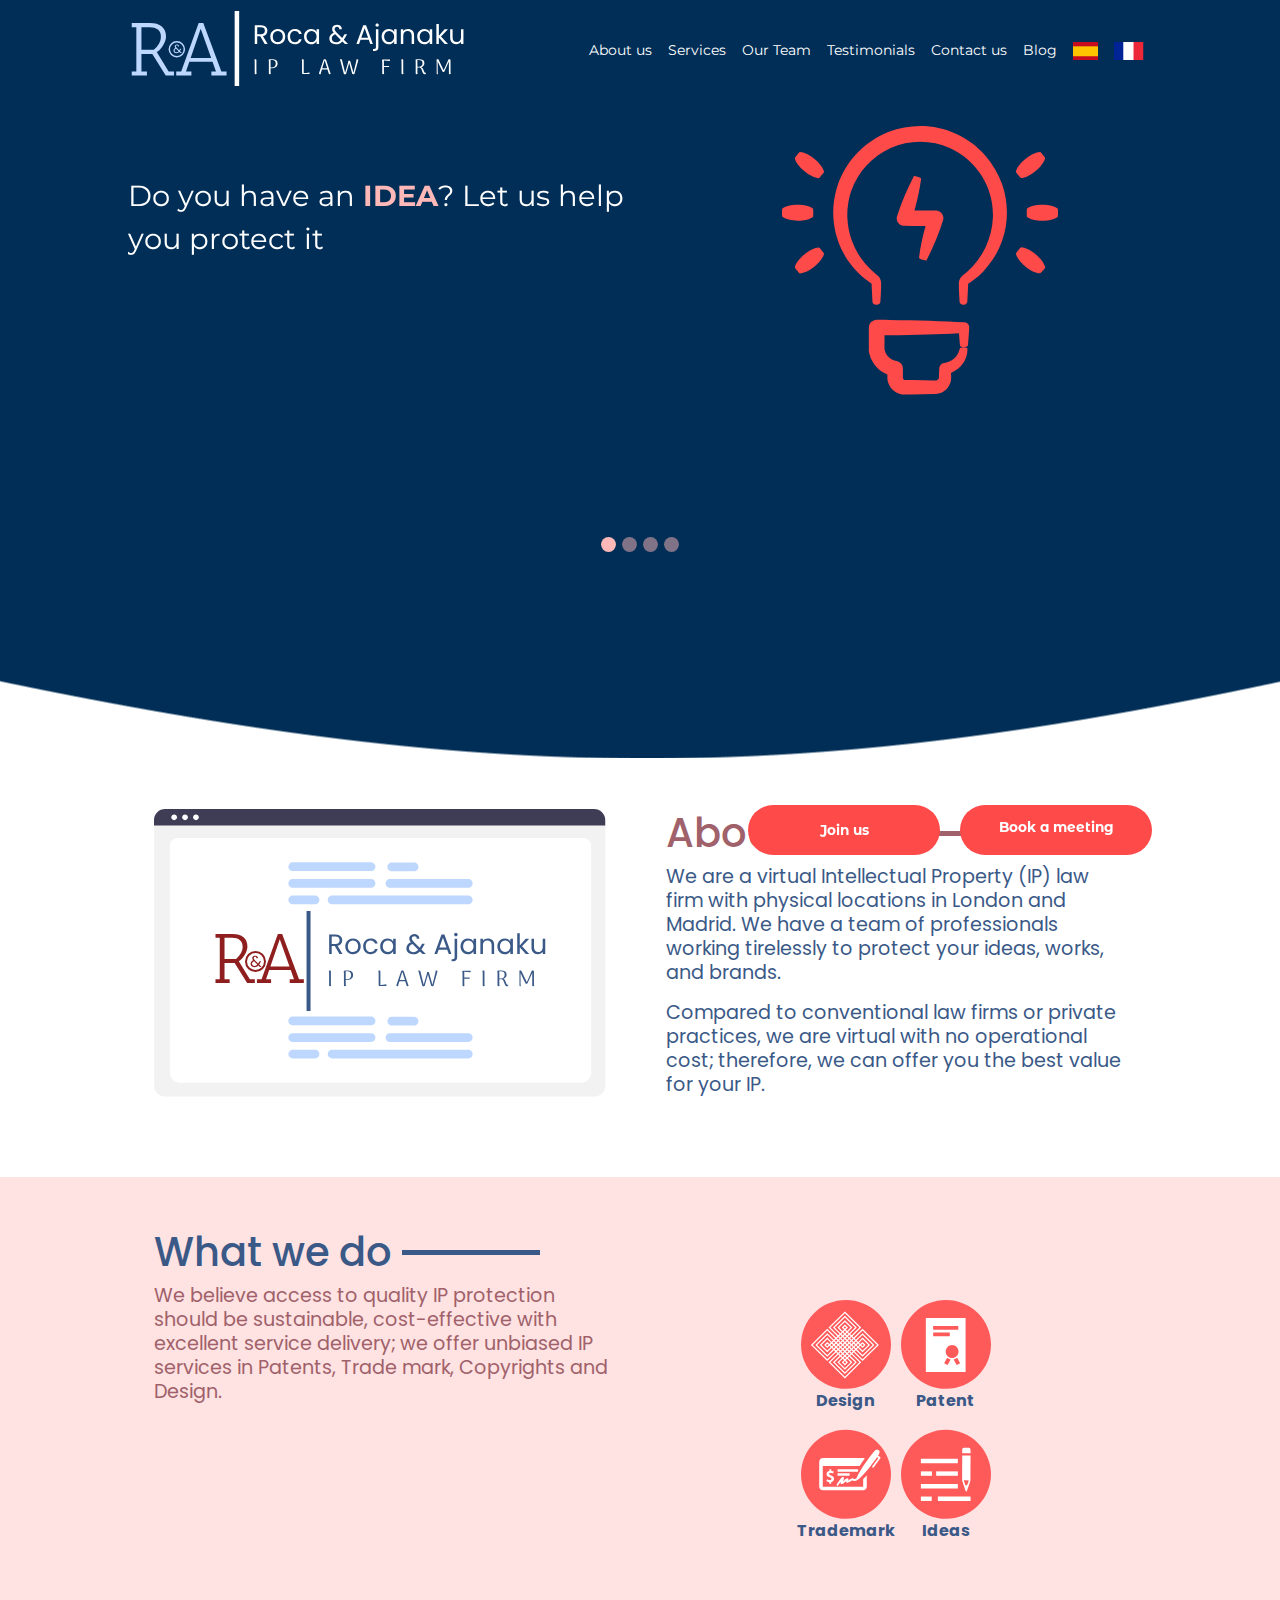
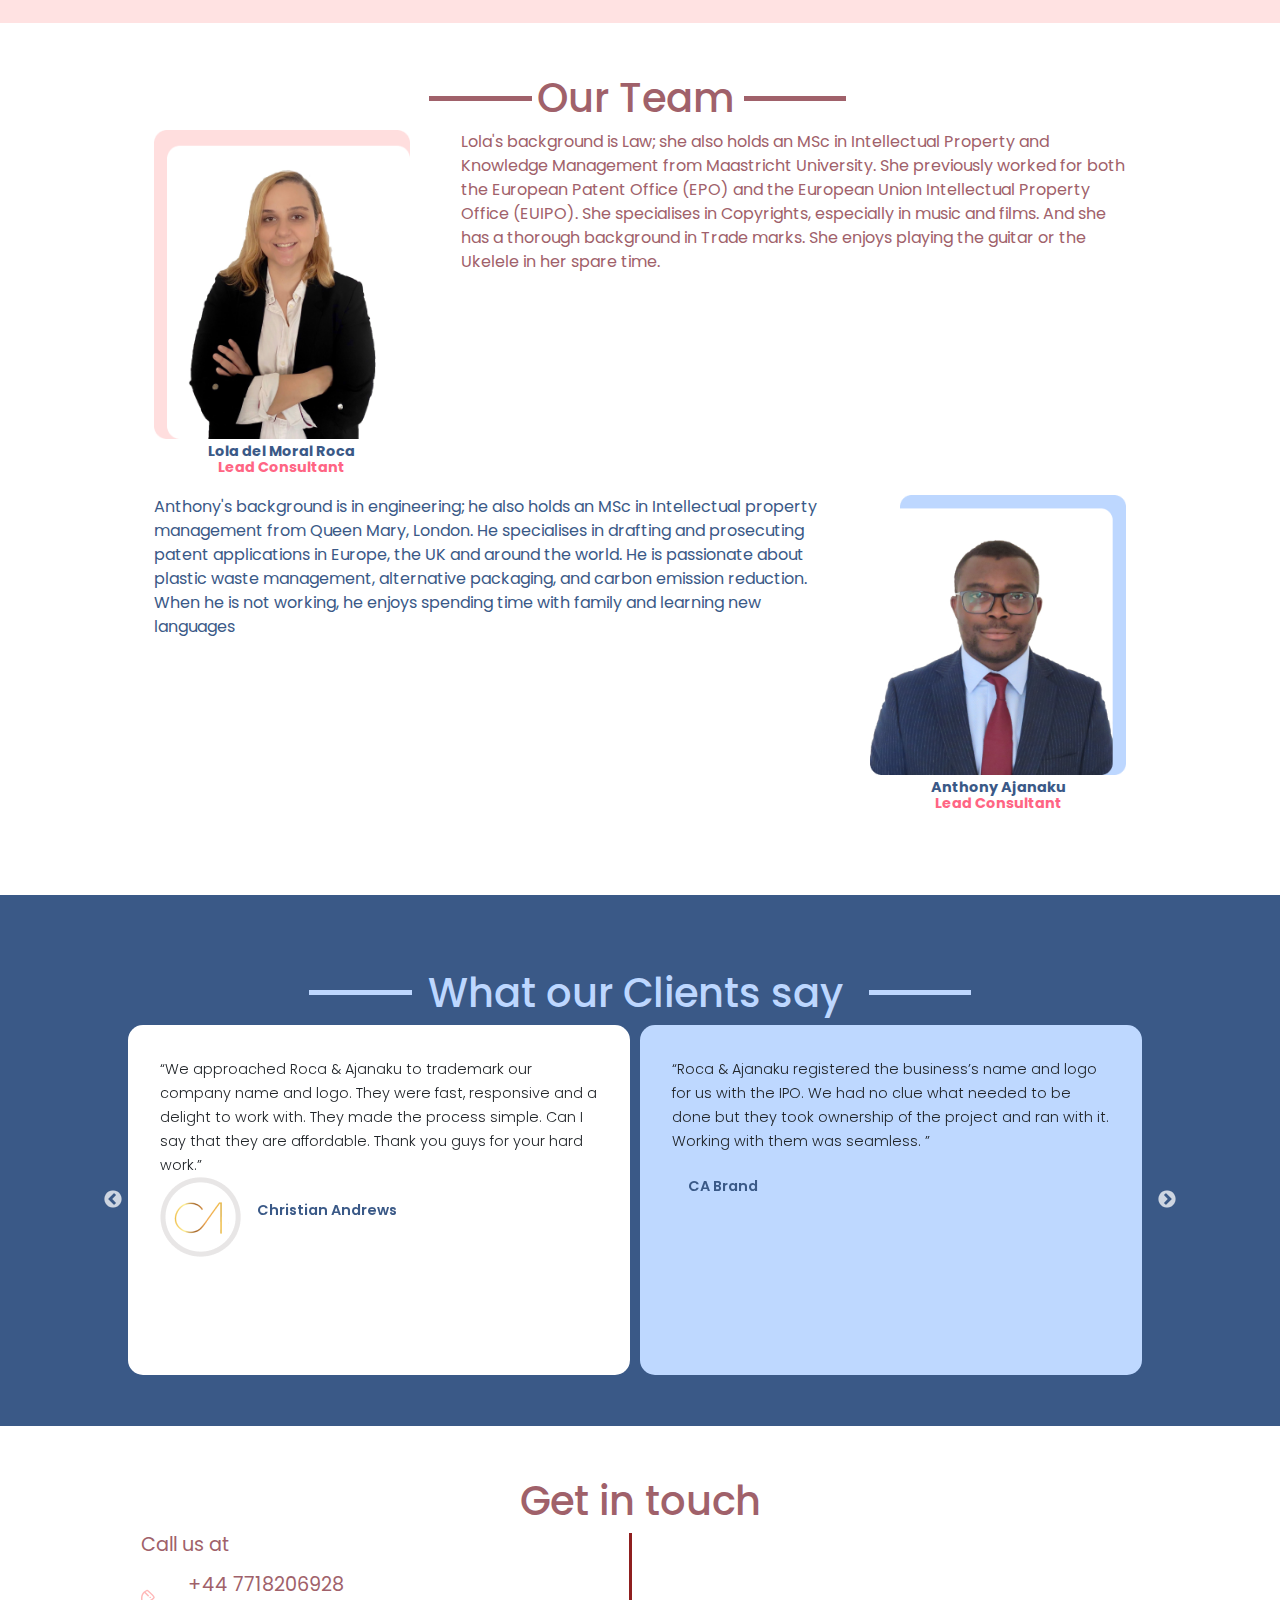
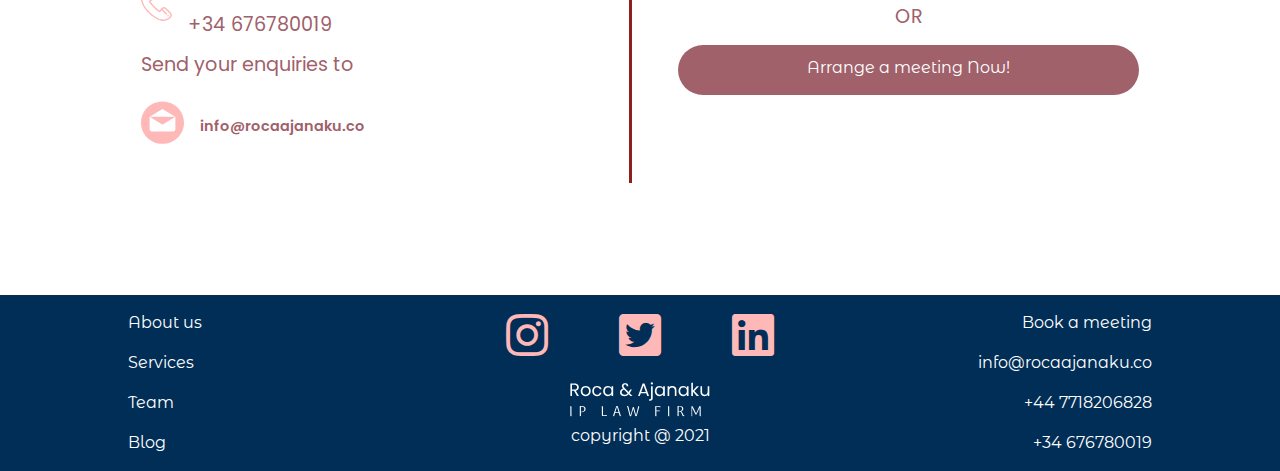
==== commit 38aef0fb: "final bugs fixed" ====
--- a/index.html
+++ b/index.html
@@ -195,11 +195,11 @@
                 </div>
                 <div class="righty">
                     <div class="flex-container">
-                        <div >
+                        <div data-toggle="modal" data-target="#designModal">
                             <img src="./img/design_small.svg" alt="we-do-logo" class="img-fluid img-service">
                             <p class="p-inner">Design</p>
                         </div>
-                        <div>
+                        <div data-toggle="modal" data-target="#patentModal">
                             <img src="./img/patents-small.svg" alt="we-do-logo" class="img-fluid img-service">
                             <p class="p-inner">Patent</p>
                         </div>
@@ -436,6 +436,7 @@
                     <span aria-hidden="true">&times;</span>
                   </button>
                   <h3 class="modal-h3" id="modal-h3">Join us</h3>
+                  <p class="modal-p" id="mobile-p">We would be delighted to have you join us. Kindy  forward your CV/Resume to <b>info@rocaajanaku.co</b> <br>OR <br> fill the form and we shall get in touch</p>
                   <img src="img/wait.png" class="img-fluid" id="wait_gif"/>
                   <img src="img/email_image.svg" class="img-fluid" id="email-image"/>
                   <p class="modal-texty mt-2" id="modal-success">Hi there, you Resume has been delivered. We will get in touch with you as soon as possible. Thank you</p>
@@ -502,6 +503,51 @@
       </div>
     </div>
   </div>
+
+    <!-- Patent Modal -->
+<!-- Modal -->
+<div class="modal fade" id="patentModal" tabindex="-1" aria-labelledby="exampleModalLabel" aria-hidden="true">
+    <div class="modal-dialog modal-dia">
+      <div class="modal-content">
+        <button type="button" class="close modal-close" data-dismiss="modal" aria-label="Close">
+            <span aria-hidden="true">&times;</span>
+          </button>
+        <div class="modal-body">
+            <ul class="list-group">
+                <li class="list-group-item" >Filing with the UK Intellectual Property Office (IPO) Spanish Patent Office (OEPM) or European Patent Office (EPO)</li>
+                <li class="list-group-item">Entry to National phase (PCT & European Patent)</li>
+                <li class="list-group-item">Legal Advice for patent strategy</li>
+                <li class="list-group-item">Defence</li>
+                <li class="list-group-item">Opposition</li>
+                <li class="list-group-item">Appeals</li>
+                <li class="list-group-item">Revocation</li>
+                <li class="list-group-item">And many more</li>
+              </ul>
+        </div>
+      </div>
+    </div>
+  </div>
+
+    <!-- Design Modal -->
+<!-- Modal -->
+<div class="modal fade" id="designModal" tabindex="-1" aria-labelledby="exampleModalLabel" aria-hidden="true">
+    <div class="modal-dialog modal-dia">
+      <div class="modal-content">
+        <button type="button" class="close modal-close" data-dismiss="modal" aria-label="Close">
+            <span aria-hidden="true">&times;</span>
+          </button>
+        <div class="modal-body">
+            <ul class="list-group">
+                <li class="list-group-item" >Spanish and/or UK registration</li>
+                <li class="list-group-item">UK/Spanish registration</li>
+                <li class="list-group-item">Proof of creation</li>
+                <li class="list-group-item">License of right</li>
+                <li class="list-group-item">Design dispute</li>
+              </ul>
+        </div>
+      </div>
+    </div>
+  </div>
     </body>
     <script>
         function myFunction(x) {
--- a/css/roca.css
+++ b/css/roca.css
@@ -7,7 +7,7 @@
     padding:0;
 }
 .modal-dialog {
-    max-width: 80%;
+    max-width: 60%;
 }
 .flexy {
     display: flex;
@@ -277,11 +277,17 @@
 .right, .left, .lefty, .righty{
     width:45%;
 }
+.righty{
+    padding-top:7%;
+}
 .right-team-top, .left-team-bottom{
     width:65%;
 }
 .left-team-top, .right-team-bottom{
     width:25%;
+}
+#mobile-p{
+    display: none;
 }
 .name{
     font-family: Poppins;
@@ -444,7 +450,7 @@
         width: 100%;
     }
     .modal-content {
-        height:70vh;
+        height:80vh;
     }
     .modal-dialog {
         max-width: 100%;
@@ -888,6 +894,10 @@
         margin: 0;
         margin-top: -3vh;
     }
+    #mobile-p{
+        display: block;
+        color:#fff;
+    }
 }
 @media only screen and (min-width: 710px)and (max-width: 830px) {
     #demo {
